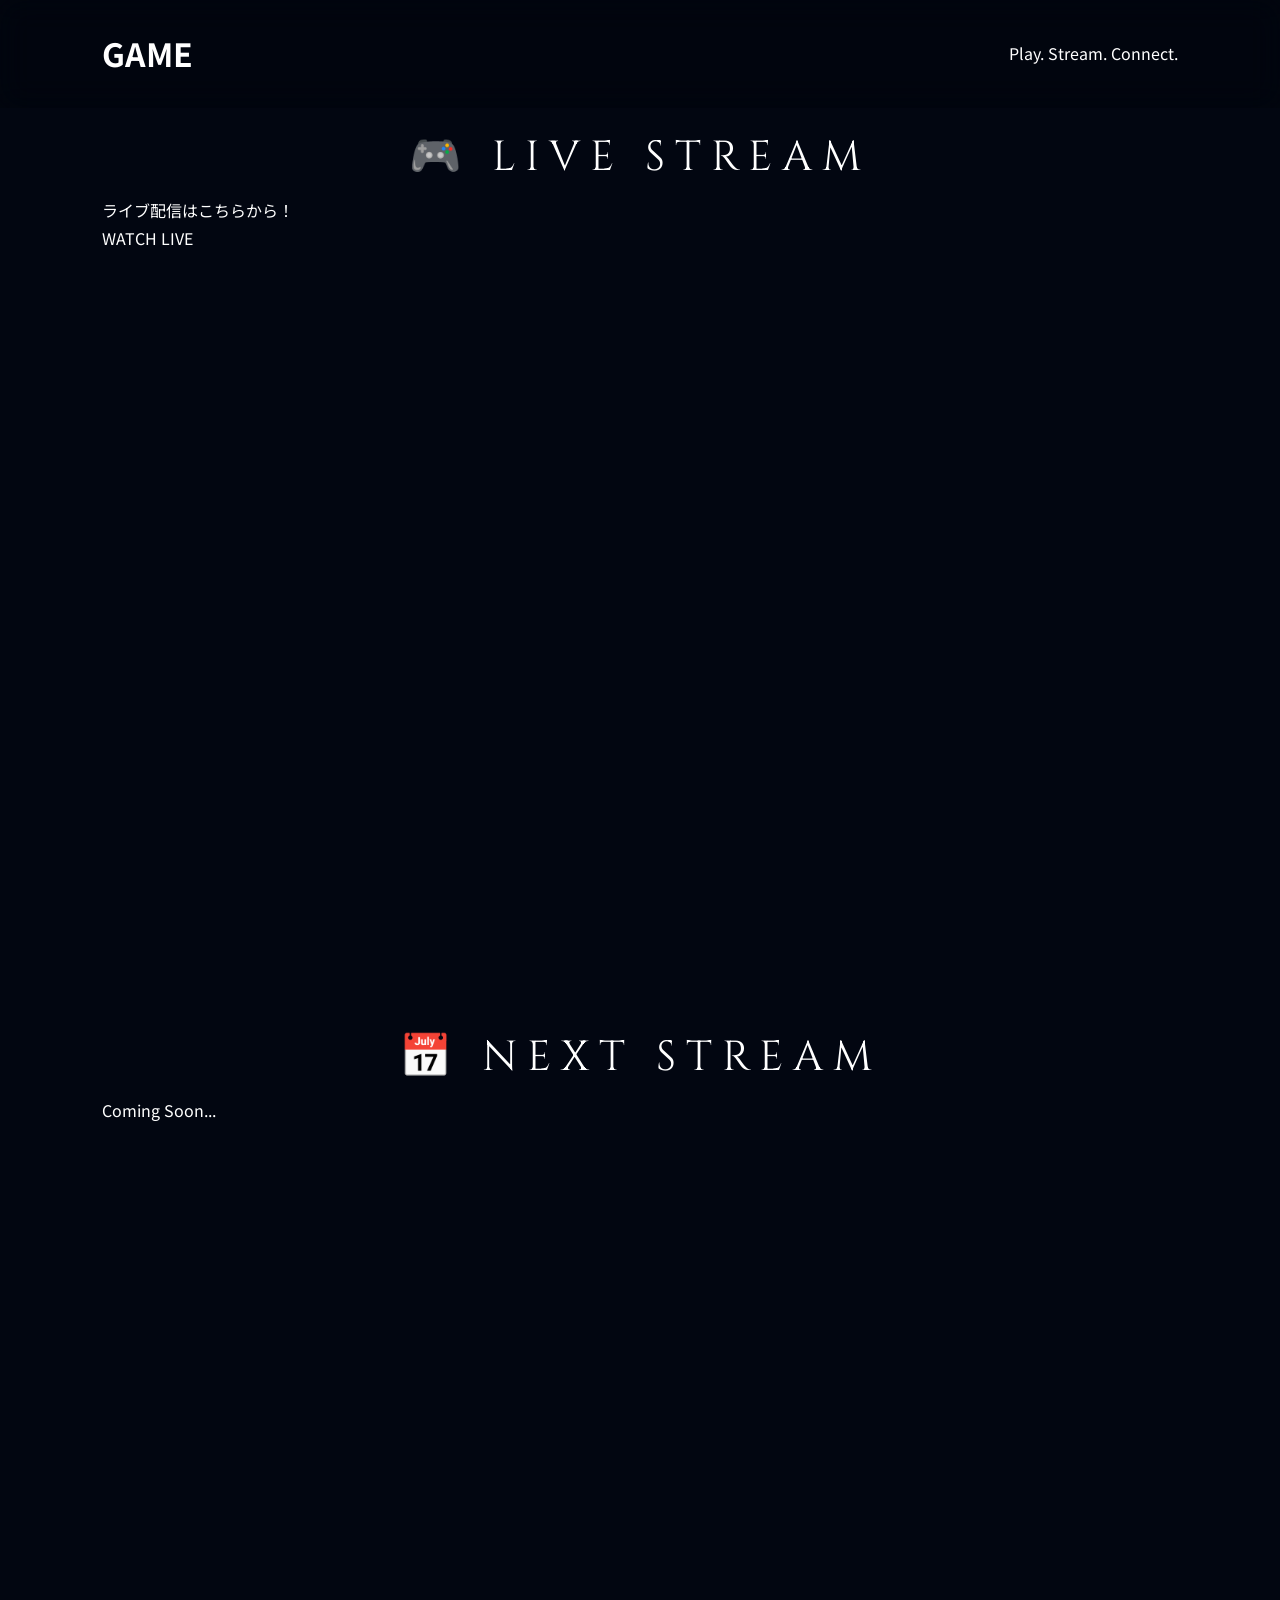
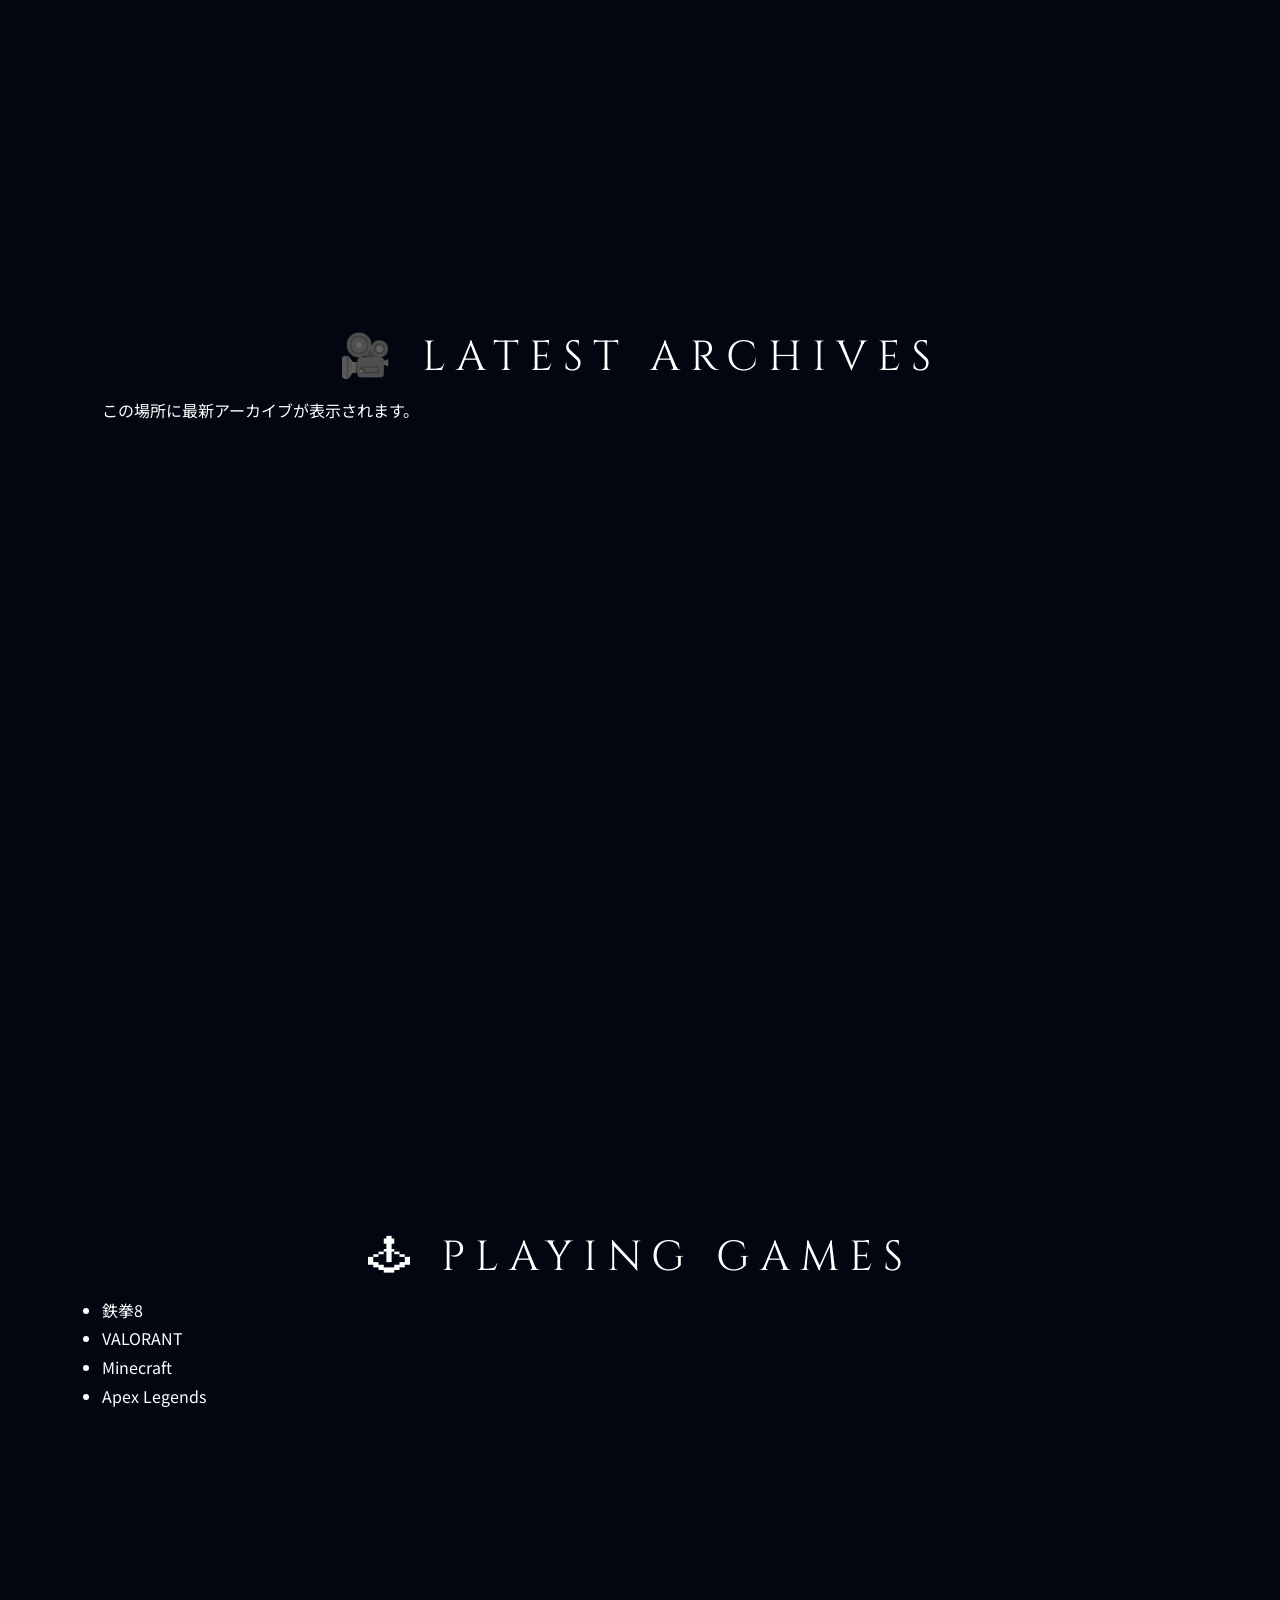
==== game.html @ c9f52d53 "Add initial game.html structure and content" ====
<!DOCTYPE html>
<html lang="ja">

<head>

<meta charset="UTF-8">

<meta name="viewport" content="width=device-width, initial-scale=1.0">

<title>GAME | Es-Libro</title>

<link rel="stylesheet" href="style.css">

</head>

<body>

<header>

<h1>GAME</h1>

<p>Play. Stream. Connect.</p>

</header>

<main>

<section class="game-section">

<h2>🎮 LIVE STREAM</h2>

<p>ライブ配信はこちらから！</p>

<a href="#" class="game-btn">
WATCH LIVE
</a>

</section>

<section class="game-section">

<h2>📅 NEXT STREAM</h2>

<p>Coming Soon...</p>

</section>

<section class="game-section">

<h2>🎥 LATEST ARCHIVES</h2>

<p>この場所に最新アーカイブが表示されます。</p>

</section>

<section class="game-section">

<h2>🕹 PLAYING GAMES</h2>

<ul>

<li>鉄拳8</li>

<li>VALORANT</li>

<li>Minecraft</li>

<li>Apex Legends</li>

</ul>

</section>

</main>

</body>

</html>
---- style.css ----
@import url('https://fonts.googleapis.com/css2?family=Noto+Sans+JP:wght@300;400;500;700&family=Cinzel:wght@400;600;700&display=swap');


/* =================================
RESET
================================= */


*{

margin:0;
padding:0;
box-sizing:border-box;

}


html{

scroll-behavior:smooth;

}


body{

font-family:
'Noto Sans JP',
sans-serif;

background:#020611;

color:#ffffff;

overflow-x:hidden;

line-height:1.8;

}



a{

color:inherit;

text-decoration:none;

}



img{

max-width:100%;

display:block;

}



section{

position:relative;

min-height:100vh;

padding:120px 8%;

overflow:hidden;

}







/* =================================
BACKGROUND SYSTEM
================================= */


.background{

position:fixed;

inset:0;

background:

radial-gradient(
circle at 50% 30%,
rgba(0,120,255,.18),
transparent 40%
),

linear-gradient(
180deg,
#020611,
#00030b
);

z-index:-5;

}





.background::before{

content:"";

position:absolute;

inset:0;

background:

radial-gradient(
circle at 20% 70%,
rgba(0,255,220,.08),
transparent 35%
),

radial-gradient(
circle at 80% 20%,
rgba(80,80,255,.1),
transparent 35%
);

animation:

ambientMove 12s infinite alternate;

}



@keyframes ambientMove{


from{

transform:scale(1);

}


to{

transform:scale(1.15);

}


}






.stars{

position:fixed;

inset:0;

background-image:

radial-gradient(
white 1px,
transparent 1px
);

background-size:

80px 80px;

opacity:.18;

z-index:-4;

animation:

starMove 80s linear infinite;

}





@keyframes starMove{


from{

transform:translateY(0);

}


to{

transform:translateY(-300px);

}


}








.cursor-light{

position:fixed;

width:350px;

height:350px;

border-radius:50%;

background:

radial-gradient(
circle,
rgba(0,150,255,.15),
transparent 70%
);

pointer-events:none;

z-index:10;

transform:translate(-50%,-50%);

}










/* =================================
LOADING OPENING
================================= */


#loading{

position:fixed;

inset:0;

background:

linear-gradient(
180deg,
#01030a,
#02091a
);

display:flex;

align-items:center;

justify-content:center;

z-index:9999;

transition:

opacity 1.2s ease,
visibility 1.2s;

}





#loading.hide{

opacity:0;

visibility:hidden;

}







.opening-content{

text-align:center;

}





.opening-logo{

position:relative;

display:inline-block;

margin-bottom:25px;

}




.opening-logo img{

width:260px;

filter:

drop-shadow(
0 0 25px rgba(0,180,255,.7)
);

animation:

logoAppear 2s ease forwards;

}





.image-logo .logo-scan{

    position:absolute;

    top:0;

    left:-100%;

    width:60%;

    height:100%;

    background:
    linear-gradient(
    90deg,
    transparent,
    rgba(255,255,255,.45),
    transparent
    );

    animation: logoScan 5s ease-in-out infinite;

}




@keyframes logoAppear{


from{

opacity:0;

transform:

scale(.85);

filter:

blur(10px);

}


to{

opacity:1;

transform:

scale(1);

}


}







@keyframes logoScan{

0%{
left:-100%;
opacity:0;
}

10%{
opacity:1;
}

80%{
left:120%;
opacity:1;
}

81%{
opacity:0;
}

100%{
left:-100%;
opacity:0;
}

}







.opening-sub{

font-size:14px;

letter-spacing:6px;

color:

rgba(255,255,255,.7);

margin-bottom:40px;

}





.loader{

width:80px;

height:80px;

border-radius:50%;

border:

2px solid rgba(0,180,255,.3);

border-top-color:#00bfff;

margin:

0 auto 25px;

animation:

spin 2s linear infinite;

}





@keyframes spin{


to{

transform:rotate(360deg);

}


}





.loading-text{

font-size:12px;

letter-spacing:5px;

color:

rgba(255,255,255,.5);

margin-bottom:35px;

}





#enterBtn{

padding:

14px 45px;

border-radius:50px;

border:

1px solid rgba(0,200,255,.5);

background:

rgba(255,255,255,.05);

color:white;

letter-spacing:3px;

cursor:pointer;

backdrop-filter:blur(10px);

transition:.4s;

}





#enterBtn:hover{


background:

rgba(0,180,255,.2);

box-shadow:

0 0 30px rgba(0,180,255,.5);

}








/* =================================
HEADER
================================= */


header{

position:fixed;

top:0;

left:0;

width:100%;

padding:

25px 8%;

display:flex;

justify-content:space-between;

align-items:center;

z-index:1000;

background:

rgba(0,0,0,.15);

backdrop-filter:blur(15px);

}





.logo img{

width:120px;

filter:

drop-shadow(
0 0 12px rgba(0,200,255,.5)
);

}






nav{

display:flex;

gap:35px;

}





nav a{

font-size:13px;

letter-spacing:3px;

color:

rgba(255,255,255,.75);

transition:.3s;

}





nav a:hover{

color:#00cfff;

text-shadow:

0 0 15px #00cfff;

}



/* =================================
HOME HERO
================================= */


#home{

display:flex;

align-items:center;

justify-content:center;

text-align:center;

}



.hero-inner{

max-width:1100px;

width:100%;

padding-top:80px;

}





.hero-label{

font-size:13px;

letter-spacing:6px;

color:

rgba(255,255,255,.55);

margin-bottom:40px;

text-transform:uppercase;

}





.artist-logo{

position:relative;

display:inline-block;

margin-bottom:30px;

overflow:hidden;

}





.logo-image{

width:

320px;

filter:

drop-shadow(
0 0 35px rgba(0,180,255,.7)
);

animation:

heroLogo 2s ease forwards;

}





@keyframes heroLogo{


from{

opacity:0;

transform:

scale(.9);

filter:

blur(8px);

}


to{

opacity:1;

transform:

scale(1);

}


}





.logo-scan{

position:absolute;

top:0;

left:-120%;

width:70%;

height:100%;

background:

linear-gradient(
90deg,
transparent,
rgba(255,255,255,.8),
transparent
);

animation:

scanMove 4s infinite;

}




@keyframes scanMove{

0%{

left:-120%;

opacity:0;

}

10%{

opacity:1;

}

80%{

left:140%;

opacity:1;

}

81%{

opacity:0;

}

100%{

left:-120%;

opacity:0;

}

}







.artist-name{

font-family:

'Cinzel',
serif;

font-size:

52px;

letter-spacing:

12px;

margin-bottom:25px;

font-weight:400;

}





.hero-line{

width:80px;

height:1px;

background:

linear-gradient(
90deg,
transparent,
#00cfff,
transparent
);

margin:

30px auto;

}





.hero-message{

font-size:

32px;

letter-spacing:

8px;

line-height:

2;

font-weight:300;

}





.hero-description{

margin-top:35px;

font-size:

13px;

letter-spacing:

5px;

color:

rgba(255,255,255,.65);

}








/* =================================
BUTTONS
================================= */


.hero-buttons{

margin-top:55px;

display:flex;

justify-content:center;

gap:20px;

flex-wrap:wrap;

}





.btn{

display:inline-flex;

align-items:center;

justify-content:center;

gap:12px;

padding:

14px 35px;

border-radius:50px;

font-size:13px;

letter-spacing:3px;

border:

1px solid rgba(255,255,255,.2);

background:

rgba(255,255,255,.05);

backdrop-filter:

blur(15px);

transition:.4s;

}





.btn:hover{

transform:

translateY(-5px);

}





.listen-btn:hover{

box-shadow:

0 0 30px rgba(0,150,255,.7);

border-color:#009cff;

}





.youtube-btn:hover{

box-shadow:

0 0 30px rgba(255,0,50,.6);

border-color:#ff0033;

}





.subscribe-btn:hover{

box-shadow:

0 0 30px rgba(160,80,255,.7);

border-color:#a050ff;

}





.hero-scroll-links{

margin-top:110px;

display:flex;

justify-content:center;

gap:45px;

}





.hero-scroll-links a{

font-size:11px;

letter-spacing:5px;

color:

rgba(255,255,255,.45);

transition:.3s;

}





.hero-scroll-links a:hover{

color:white;

}





.scroll-down{

position:absolute;

bottom:15px;

left:50%;

transform:

translateX(-50%);

}





.scroll-down span{

font-size:10px;

letter-spacing:5px;

}





.mouse{

width:22px;

height:38px;

border:

1px solid rgba(255,255,255,.5);

border-radius:20px;

margin:

15px auto;

position:relative;

}





.wheel{

width:3px;

height:8px;

background:white;

border-radius:5px;

position:absolute;

top:8px;

left:50%;

transform:

translateX(-50%);

animation:

wheelMove 1.5s infinite;

}





@keyframes wheelMove{


0%{

opacity:0;

transform:

translate(-50%,0);

}


50%{

opacity:1;

}


100%{

opacity:0;

transform:

translate(-50%,15px);

}


}









/* =================================
SECTION TITLE
================================= */


section h2{

text-align:center;

font-family:

'Cinzel',
serif;

font-size:

42px;

letter-spacing:

10px;

font-weight:400;

}





.divider{

width:80px;

height:1px;

background:

linear-gradient(
90deg,
transparent,
#00cfff,
transparent
);

margin:

35px auto 70px;

}









/* =================================
ABOUT
================================= */


.about{

max-width:1000px;

margin:auto;

display:flex;

align-items:center;

gap:60px;

}





.profile{

width:220px;

border-radius:50%;

box-shadow:

0 0 40px rgba(0,180,255,.3);

}





.card{

background:

rgba(255,255,255,.05);

border:

1px solid rgba(255,255,255,.1);

border-radius:25px;

padding:

45px;

backdrop-filter:

blur(20px);

}





.about-text{

flex:1;

}





.about-text h3{

font-family:

'Cinzel',
serif;

font-size:

32px;

letter-spacing:

5px;

margin-bottom:20px;

}





.about-text p{

color:

rgba(255,255,255,.8);

margin-bottom:20px;

}









/* =================================
MUSIC
================================= */


.discography{

max-width:1100px;

margin:auto;

display:flex;

flex-direction:column;

gap:50px;

}





.music-card{

display:flex;

gap:50px;

align-items:center;

background:

rgba(255,255,255,.04);

border:

1px solid rgba(255,255,255,.1);

padding:

35px;

border-radius:25px;

backdrop-filter:

blur(15px);

}





.album-art{

width:260px;

aspect-ratio:1;

object-fit:cover;

border-radius:15px;

box-shadow:

0 0 30px rgba(0,0,0,.5);

}





.music-info{

flex:1;

}





.track-number{

font-size:

40px;

font-family:

'Cinzel',
serif;

color:

rgba(0,200,255,.7);

}





.music-info h3{

font-size:

28px;

letter-spacing:4px;

margin:10px 0;

}





.release-date,
.concept{

font-size:13px;

color:

rgba(255,255,255,.6);

margin-bottom:15px;

}





audio{

width:100%;

margin-top:20px;

}









/* =================================
YOUTUBE
================================= */


.youtube-intro{

text-align:center;

margin-bottom:50px;

letter-spacing:3px;

}





.video-grid{

max-width:1000px;

margin:auto;

display:grid;

grid-template-columns:repeat(2,1fr);

gap:30px;

}





.video-grid iframe{

width:100%;

aspect-ratio:16/9;

border-radius:20px;

border:none;

}





.section-button{

text-align:center;

margin-top:50px;

}
/* =================================
BIOGRAPHY
================================= */


.bio-card{

max-width:850px;

margin:auto;

text-align:center;

}



.bio-card h3{

font-family:

'Cinzel',
serif;

font-size:

34px;

letter-spacing:

6px;

margin-bottom:30px;

}



.bio-card p{

margin-bottom:25px;

color:

rgba(255,255,255,.8);

}









/* =================================
NEWS
================================= */


.news-list{

max-width:850px;

margin:auto;

display:flex;

flex-direction:column;

gap:20px;

}



.news-item{

display:flex;

align-items:center;

gap:30px;

padding:

25px 35px;

background:

rgba(255,255,255,.04);

border:

1px solid rgba(255,255,255,.1);

border-radius:15px;

backdrop-filter:

blur(15px);

transition:.4s;

}



.news-item:hover{

transform:

translateX(10px);

border-color:

rgba(0,200,255,.5);

}



.news-item span{

font-size:

12px;

letter-spacing:

3px;

color:

#00cfff;

min-width:70px;

}



.news-item p{

font-size:

15px;

letter-spacing:

2px;

}









/* =================================
SNS
================================= */


.sns{

display:flex;

justify-content:center;

gap:35px;

}



.sns a{

width:60px;

height:60px;

display:flex;

align-items:center;

justify-content:center;

border-radius:50%;

font-size:25px;

background:

rgba(255,255,255,.05);

border:

1px solid rgba(255,255,255,.15);

transition:.4s;

}



.sns a:hover{

transform:

translateY(-8px);

box-shadow:

0 0 30px rgba(0,200,255,.5);

color:#00cfff;

}









/* =================================
FEATURED WORK
================================= */


#featured{

padding-top:80px;

}



.featured-card{

max-width:1000px;

margin:auto;

display:flex;

align-items:center;

gap:60px;

padding:

45px;

background:

rgba(255,255,255,.04);

border:

1px solid rgba(255,255,255,.1);

border-radius:30px;

backdrop-filter:

blur(20px);

}



.featured-image{

width:350px;

border-radius:20px;

box-shadow:

0 0 40px rgba(0,0,0,.5);

}



.featured-info{

flex:1;

}



.featured-info h3{

font-family:

'Cinzel',
serif;

font-size:

36px;

letter-spacing:

5px;

margin-bottom:25px;

}



.featured-info p{

margin-bottom:35px;

color:

rgba(255,255,255,.75);

}









/* =================================
FOOTER
================================= */


footer{

padding:

90px 8% 40px;

text-align:center;

background:

rgba(0,0,0,.35);

border-top:

1px solid rgba(255,255,255,.08);

}



.footer-logo img{

width:150px;

margin:

0 auto 25px;

filter:

drop-shadow(
0 0 20px rgba(0,200,255,.5)
);

}



footer h3{

font-family:

'Cinzel',
serif;

font-size:

30px;

letter-spacing:

6px;

margin-bottom:10px;

}



footer p{

font-size:

13px;

color:

rgba(255,255,255,.5);

letter-spacing:

3px;

}



.footer-links{

display:flex;

justify-content:center;

gap:35px;

margin:

40px 0;

}



.footer-links a{

font-size:

12px;

letter-spacing:

3px;

transition:.3s;

}



.footer-links a:hover{

color:#00cfff;

}



.footer-social{

display:flex;

justify-content:center;

gap:25px;

margin-bottom:35px;

}



.footer-social a{

font-size:22px;

transition:.3s;

}



.footer-social a:hover{

color:#00cfff;

}









/* =================================
TOP BUTTON
================================= */


#topBtn{

position:fixed;

right:35px;

bottom:35px;

width:50px;

height:50px;

border-radius:50%;

border:

1px solid rgba(255,255,255,.2);

background:

rgba(255,255,255,.08);

color:white;

cursor:pointer;

backdrop-filter:

blur(15px);

opacity:0;

visibility:hidden;

transition:.4s;

z-index:999;

}



#topBtn.show{

opacity:1;

visibility:visible;

}



#topBtn:hover{

box-shadow:

0 0 25px rgba(0,200,255,.6);

}









/* =================================
ANIMATION
================================= */


.fade{

opacity:0;

transform:

translateY(40px);

transition:

1s ease;

}



.fade.show{

opacity:1;

transform:

translateY(0);

}









.float{

animation:

floatMove 5s ease-in-out infinite;

}



@keyframes floatMove{


0%,
100%{

transform:

translateY(0);

}


50%{

transform:

translateY(-15px);

}


}









/* =================================
RESPONSIVE
================================= */


@media(max-width:900px){



header{

padding:

20px 5%;

}



nav{

display:none;

}



section{

padding:

90px 5%;

}



.logo-image{

width:

220px;

}



.artist-name{

font-size:

38px;

letter-spacing:

7px;

}



.hero-message{

font-size:

22px;

letter-spacing:

4px;

}



.hero-buttons{

flex-direction:column;

align-items:center;

}



.btn{

width:

250px;

}



.hero-scroll-links{

gap:

20px;

}



.about{

flex-direction:column;

}



.profile{

width:

180px;

}



.music-card{

flex-direction:column;

}



.album-art{

width:

220px;

}



.video-grid{

grid-template-columns:1fr;

}



.featured-card{

flex-direction:column;

padding:

30px;

}



.featured-image{

width:

100%;

}



.news-item{

flex-direction:column;

align-items:flex-start;

gap:10px;

}



.footer-links{

flex-wrap:wrap;

}



}





@media(max-width:500px){



section h2{

font-size:

30px;

letter-spacing:

6px;

}



.opening-logo img{

width:

200px;

}



.logo-image{

width:

180px;

}



.hero-description{

letter-spacing:

3px;

}



.card{

padding:

30px;

}



#topBtn{

right:

20px;

bottom:

20px;

}



}
.video-title{

text-align:center;

font-size:20px;

letter-spacing:5px;

margin:60px 0 30px;

font-family:'Cinzel',serif;

}
.featured-video{

max-width:1000px;

margin:0 auto 80px;

}

.featured-video iframe{

width:100%;

aspect-ratio:16/9;

border:none;

border-radius:20px;

}
/* =========================
   PC
========================= */

.scroll-down{

    bottom:35px;

}

/* =========================
   スマホ
========================= */

@media (max-width:768px){

    .scroll-down{

        bottom:10px;

    }

    .hero-scroll-links{

        margin-bottom:60px;

        gap:20px;

        font-size:10px;

    }

}
/*==============================
  BGM BUTTON
==============================*/

.music-toggle{

    position:fixed;

    right:25px;

    bottom:25px;

    width:58px;

    height:58px;

    border:none;

    border-radius:50%;

    background:rgba(255,255,255,.08);

    backdrop-filter:blur(14px);

    -webkit-backdrop-filter:blur(14px);

    border:1px solid rgba(255,255,255,.18);

    color:#ffffff;

    font-size:24px;

    cursor:pointer;

    display:flex;

    justify-content:center;

    align-items:center;

    transition:all .35s ease;

    z-index:9999;

    box-shadow:0 0 12px rgba(0,212,255,.25);

    animation:musicPulse 2.8s ease-in-out infinite;

}

.music-toggle:hover{

    transform:scale(1.08);

    box-shadow:0 0 22px rgba(0,212,255,.75);

}

.music-toggle.muted{

    animation:none;

    box-shadow:none;

    background:rgba(255,255,255,.05);

    color:#999;

}

@keyframes musicPulse{

    0%{

        box-shadow:0 0 8px rgba(0,212,255,.25);

    }

    50%{

        box-shadow:0 0 22px rgba(0,212,255,.75);

    }

    100%{

        box-shadow:0 0 8px rgba(0,212,255,.25);

    }

}

@media(max-width:768px){

    .music-toggle{

        width:48px;

        height:48px;

        right:15px;

        bottom:15px;

        font-size:20px;

    }

}
/* ==========================
   PCだけSCROLLを下げる
========================== */

@media (min-width: 769px){

    .scroll-down{

        bottom:15px;

    }

}
/*==============================
TODAY'S MESSAGE
==============================*/

.todays-message{

    margin-top:40px;

    text-align:center;

    color:white;

}

.message-title{

    font-size:12px;

    letter-spacing:4px;

    color:#00d4ff;

    margin-bottom:15px;

    opacity:.8;

}

#dailyMessage{

    font-size:20px;

    font-weight:300;

    line-height:1.8;

    max-width:700px;

    margin:auto;

    color:white;

    text-shadow:0 0 15px rgba(255,255,255,.2);

    animation:fadeMessage 2s;

}

@keyframes fadeMessage{

    from{

        opacity:0;

        transform:translateY(15px);

    }

    to{

        opacity:1;

        transform:translateY(0);

    }

}

@media(max-width:768px){

    #dailyMessage{

        font-size:16px;

        padding:0 20px;

    }

}
/*==============================
SYSTEM CLOCK
==============================*/

.system-clock{

    margin-top:35px;

    text-align:center;

    color:white;

}

.clock-title{

    font-size:12px;

    letter-spacing:5px;

    color:#00d4ff;

    opacity:.8;

    margin-bottom:10px;

}

#clock{

    font-size:38px;

    font-weight:300;

    letter-spacing:4px;

    color:#ffffff;

    transition:.25s;

    text-shadow:

        0 0 12px rgba(255,255,255,.2);

}

#clock.flash{

    color:#00d4ff;

    text-shadow:

        0 0 20px #00d4ff,

        0 0 35px #00d4ff;

}

.clock-status{

    margin-top:10px;

    font-size:11px;

    letter-spacing:4px;

    color:#00d4ff;

    opacity:.75;

}

@media(max-width:768px){

    #clock{

        font-size:28px;

        letter-spacing:2px;

    }

}
.news-button{
    display:inline-block;
    margin-top:15px;
    padding:10px 20px;
    border:1px solid #00d4ff;
    color:#00d4ff;
    text-decoration:none;
    border-radius:30px;
    transition:.3s;
}

.news-button:hover{
    background:#00d4ff;
    color:#000;
    box-shadow:0 0 20px #00d4ff;
}
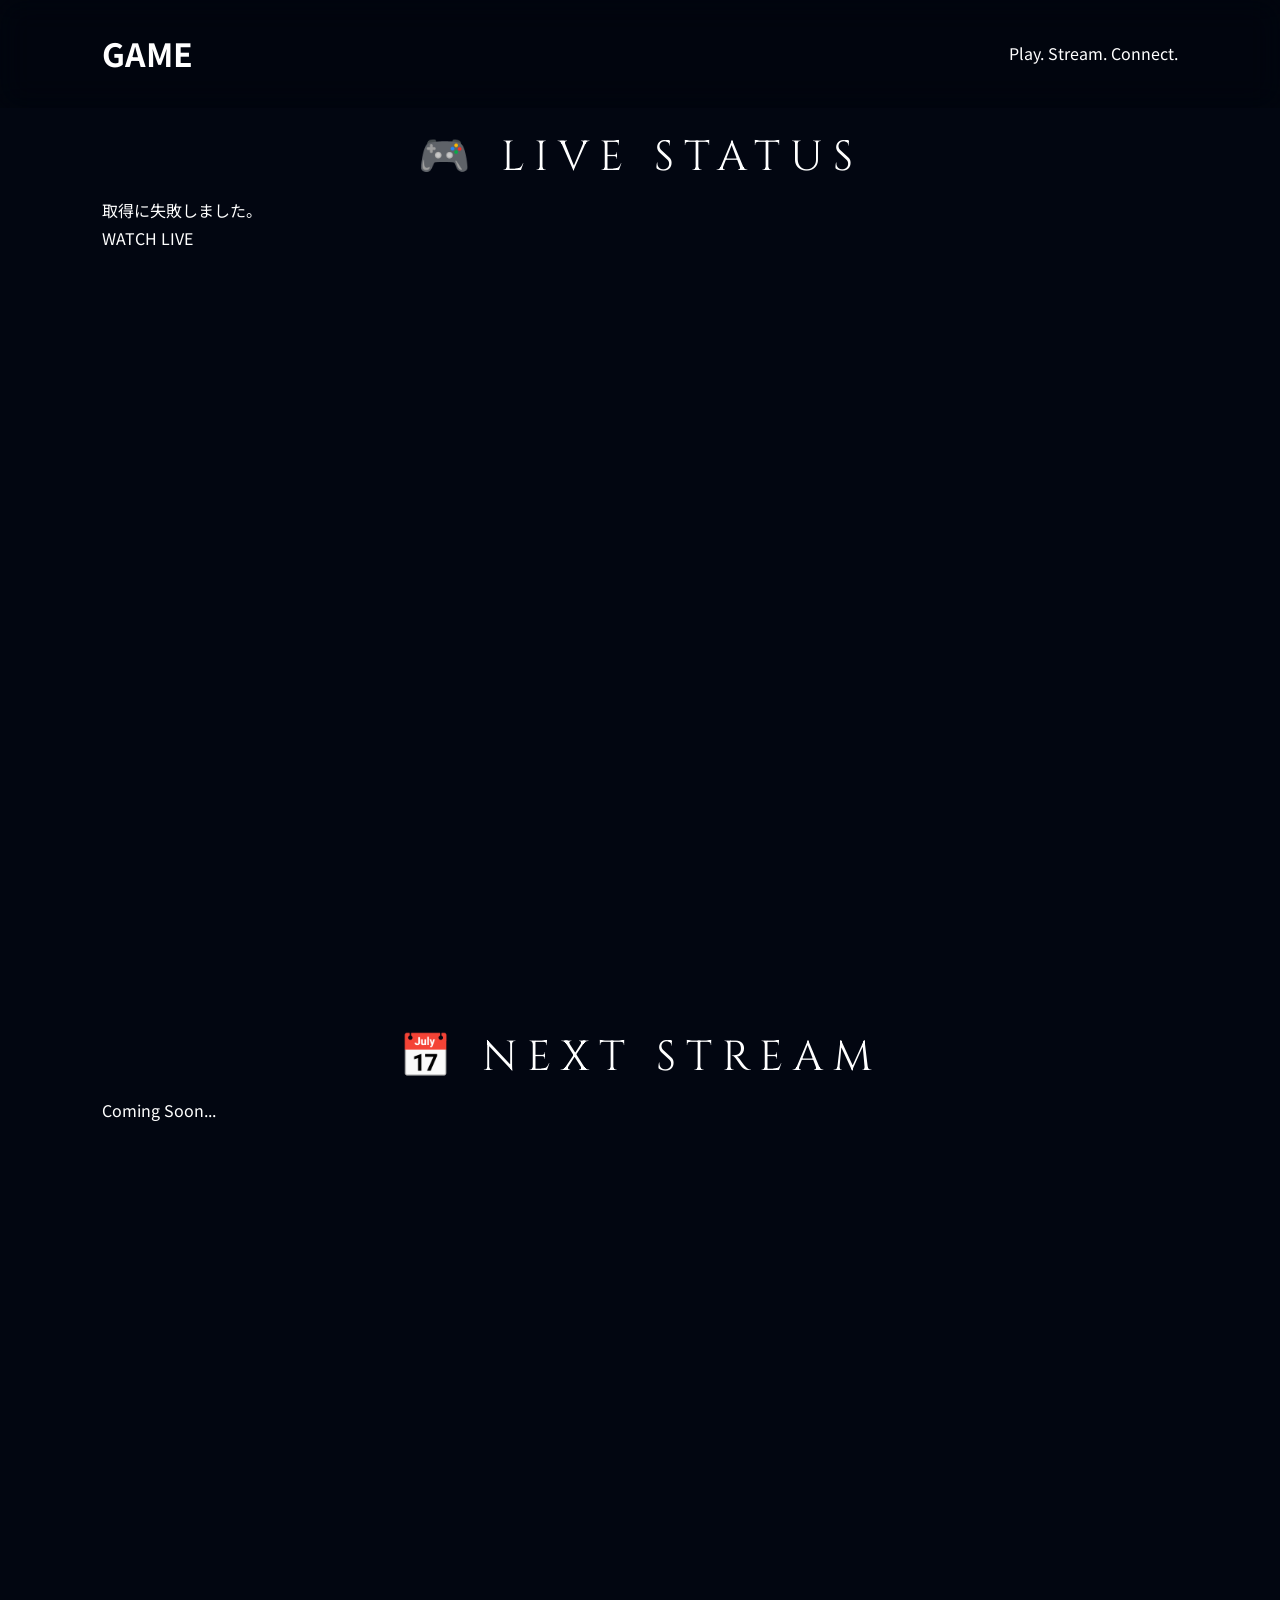
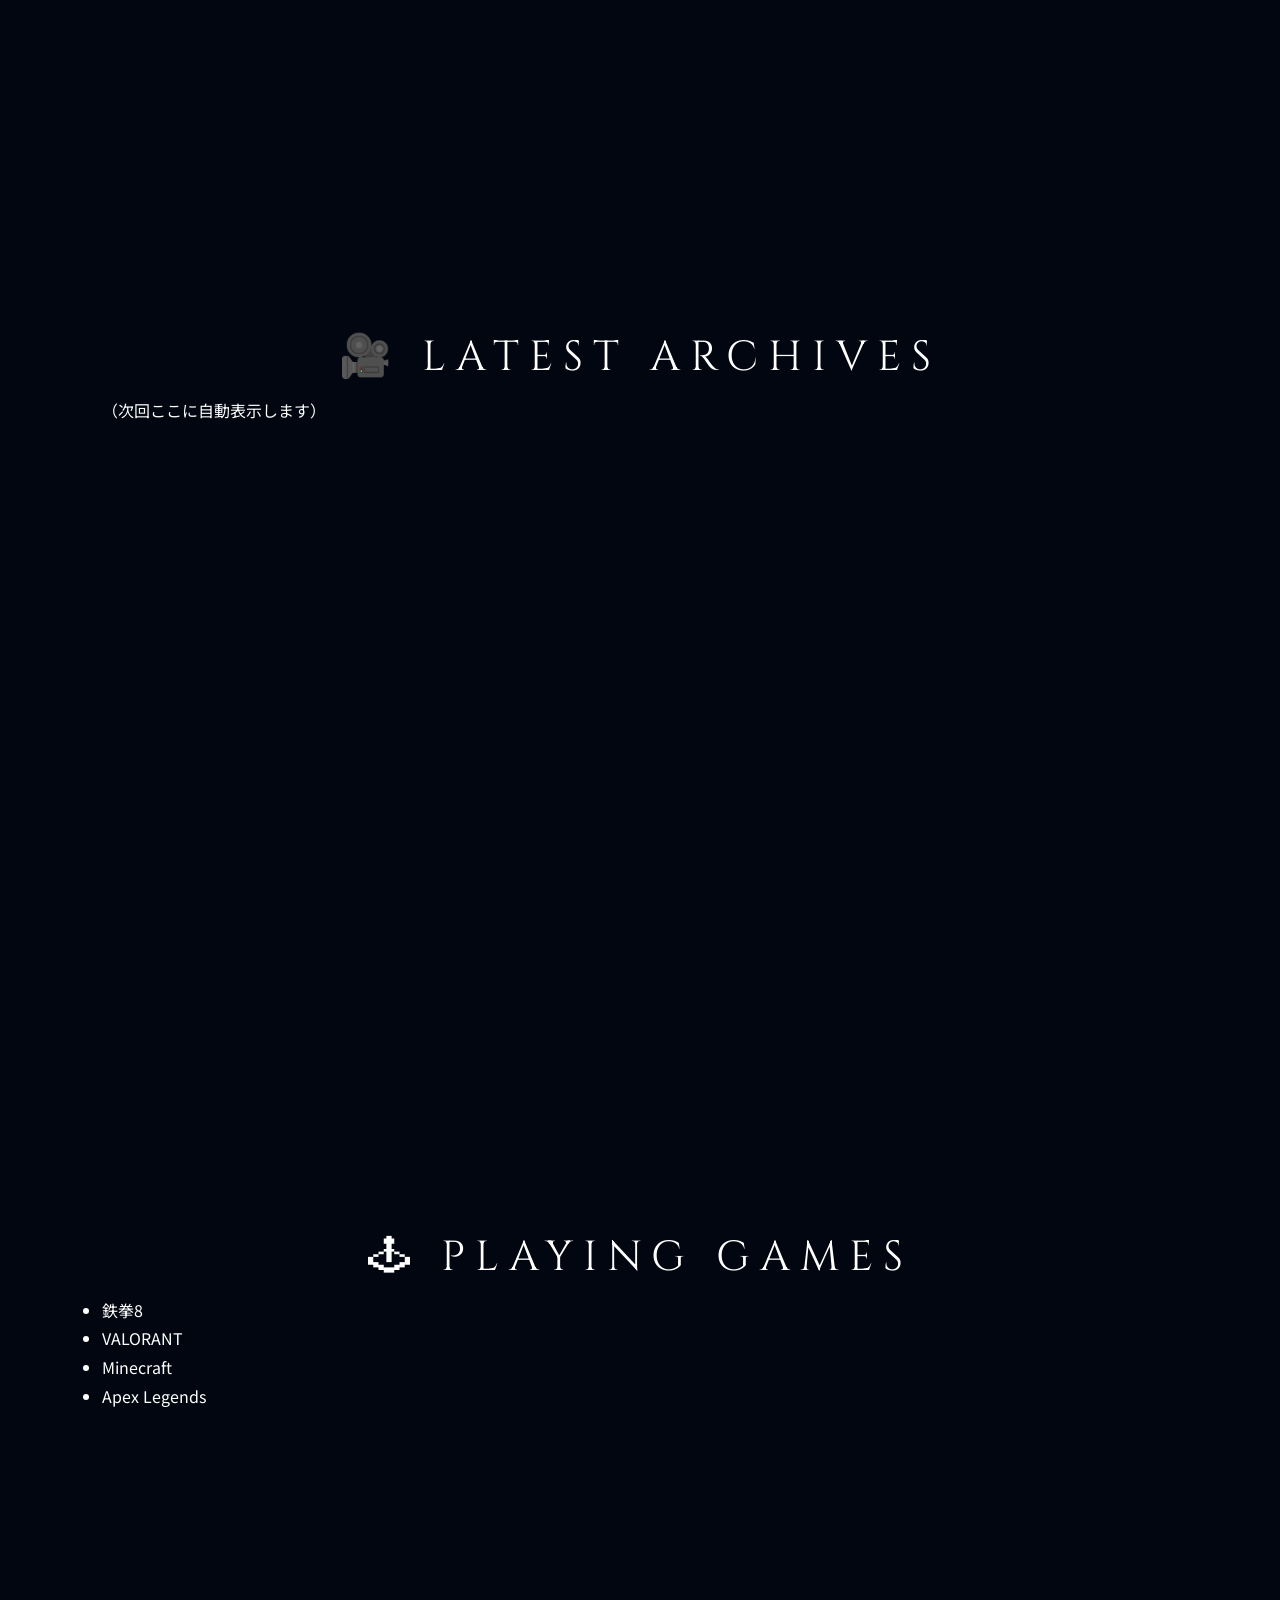
==== commit 8cf4b518: "Update game.html" ====
--- a/game.html
+++ b/game.html
@@ -27,12 +27,21 @@
 
 <section class="game-section">
 
-<h2>🎮 LIVE STREAM</h2>
+<h2>🎮 LIVE STATUS</h2>
 
-<p>ライブ配信はこちらから！</p>
+<div id="live-status">
 
-<a href="#" class="game-btn">
+<p>読み込み中...</p>
+
+</div>
+
+<a id="watchLive"
+href="https://www.youtube.com/@eslibro4930"
+target="_blank"
+class="game-btn">
+
 WATCH LIVE
+
 </a>
 
 </section>
@@ -49,7 +58,7 @@
 
 <h2>🎥 LATEST ARCHIVES</h2>
 
-<p>この場所に最新アーカイブが表示されます。</p>
+<p>（次回ここに自動表示します）</p>
 
 </section>
 
@@ -73,6 +82,64 @@
 
 </main>
 
+<script>
+
+async function loadLiveStatus(){
+
+try{
+
+const res = await fetch("/api/youtube");
+
+const data = await res.json();
+
+const status = document.getElementById("live-status");
+
+const button = document.getElementById("watchLive");
+
+if(data.live){
+
+status.innerHTML=`
+<h2 style="color:#00ff66;">
+🟢 LIVE NOW
+</h2>
+
+<p>${data.title}</p>
+`;
+
+button.href=`https://youtube.com/watch?v=${data.videoId}`;
+
+}else{
+
+status.innerHTML=`
+<h2 style="color:#888;">
+⚪ OFFLINE
+</h2>
+
+<p>
+現在ライブ配信は行っていません。
+</p>
+`;
+
+button.href="https://www.youtube.com/@eslibro4930";
+
+}
+
+}catch(e){
+
+document.getElementById("live-status").innerHTML=`
+<p>取得に失敗しました。</p>
+`;
+
+}
+
+}
+
+loadLiveStatus();
+
+setInterval(loadLiveStatus,60000);
+
+</script>
+
 </body>
 
 </html>
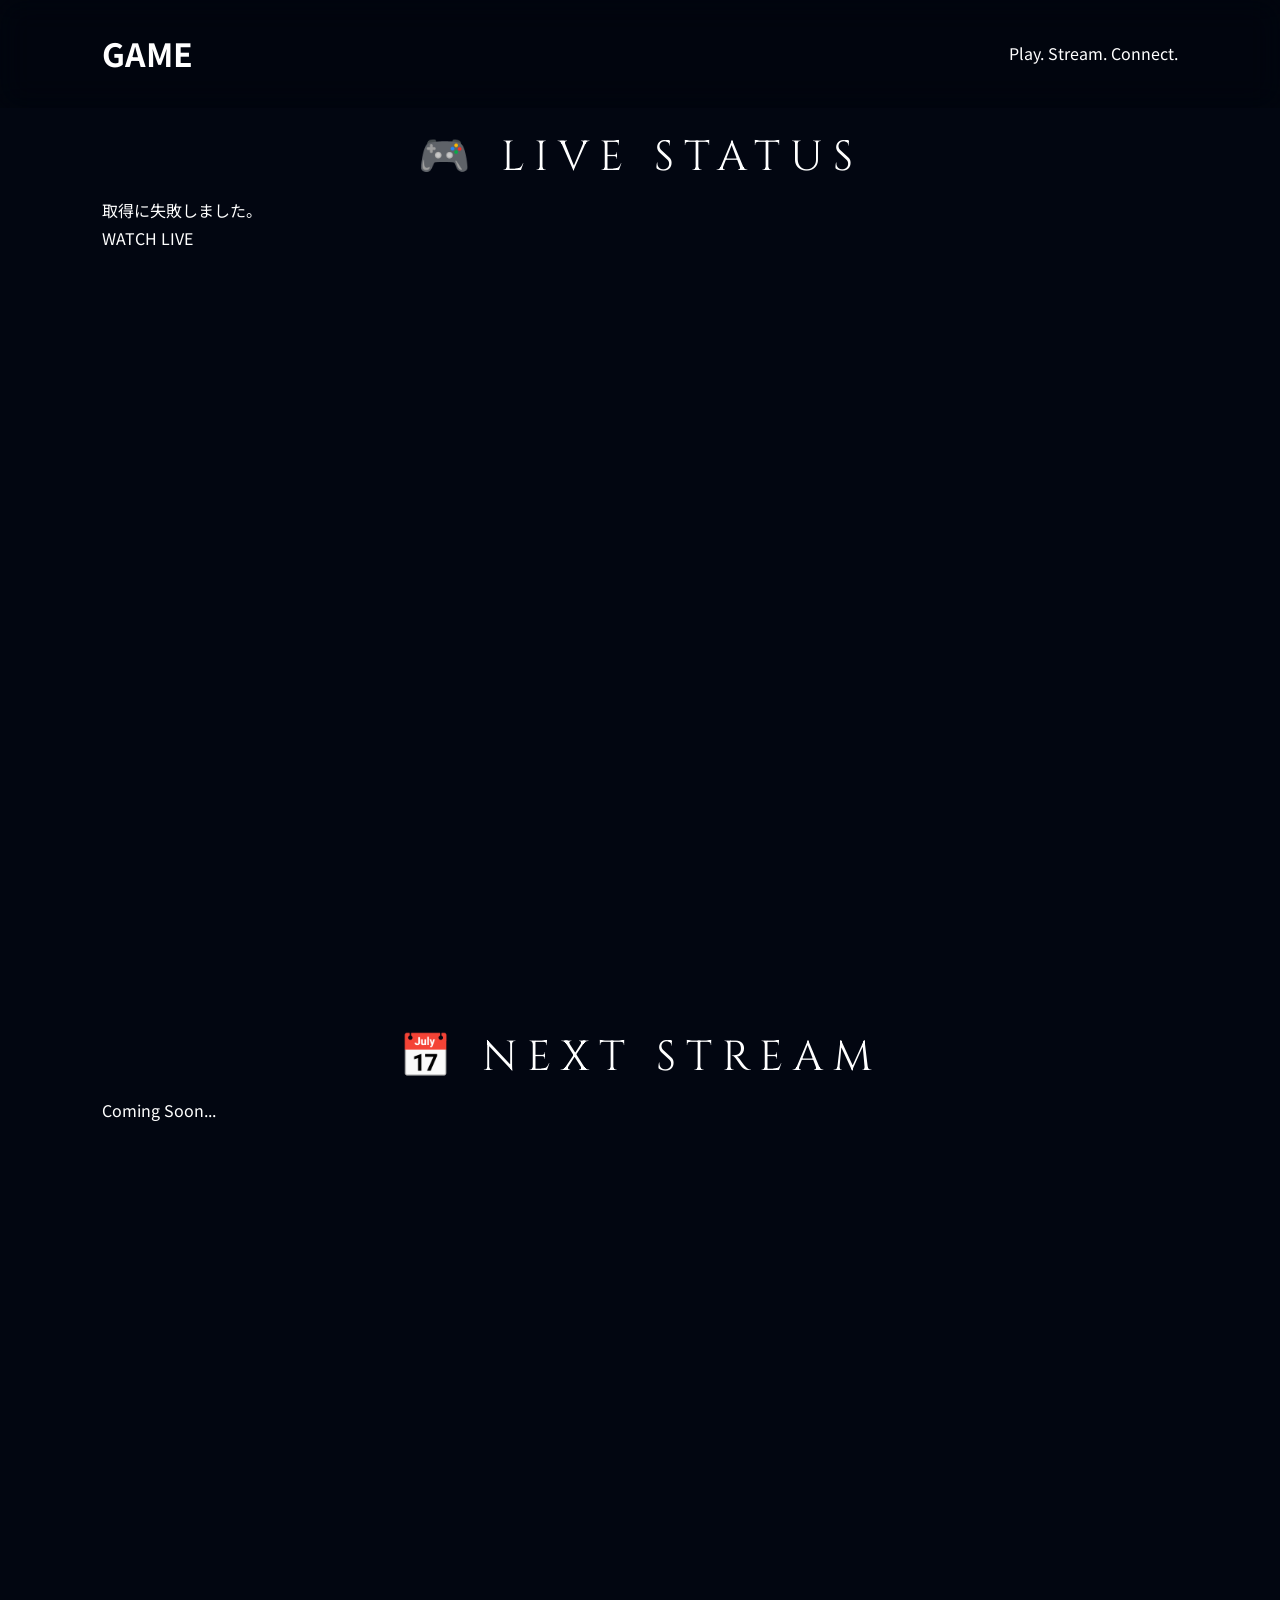
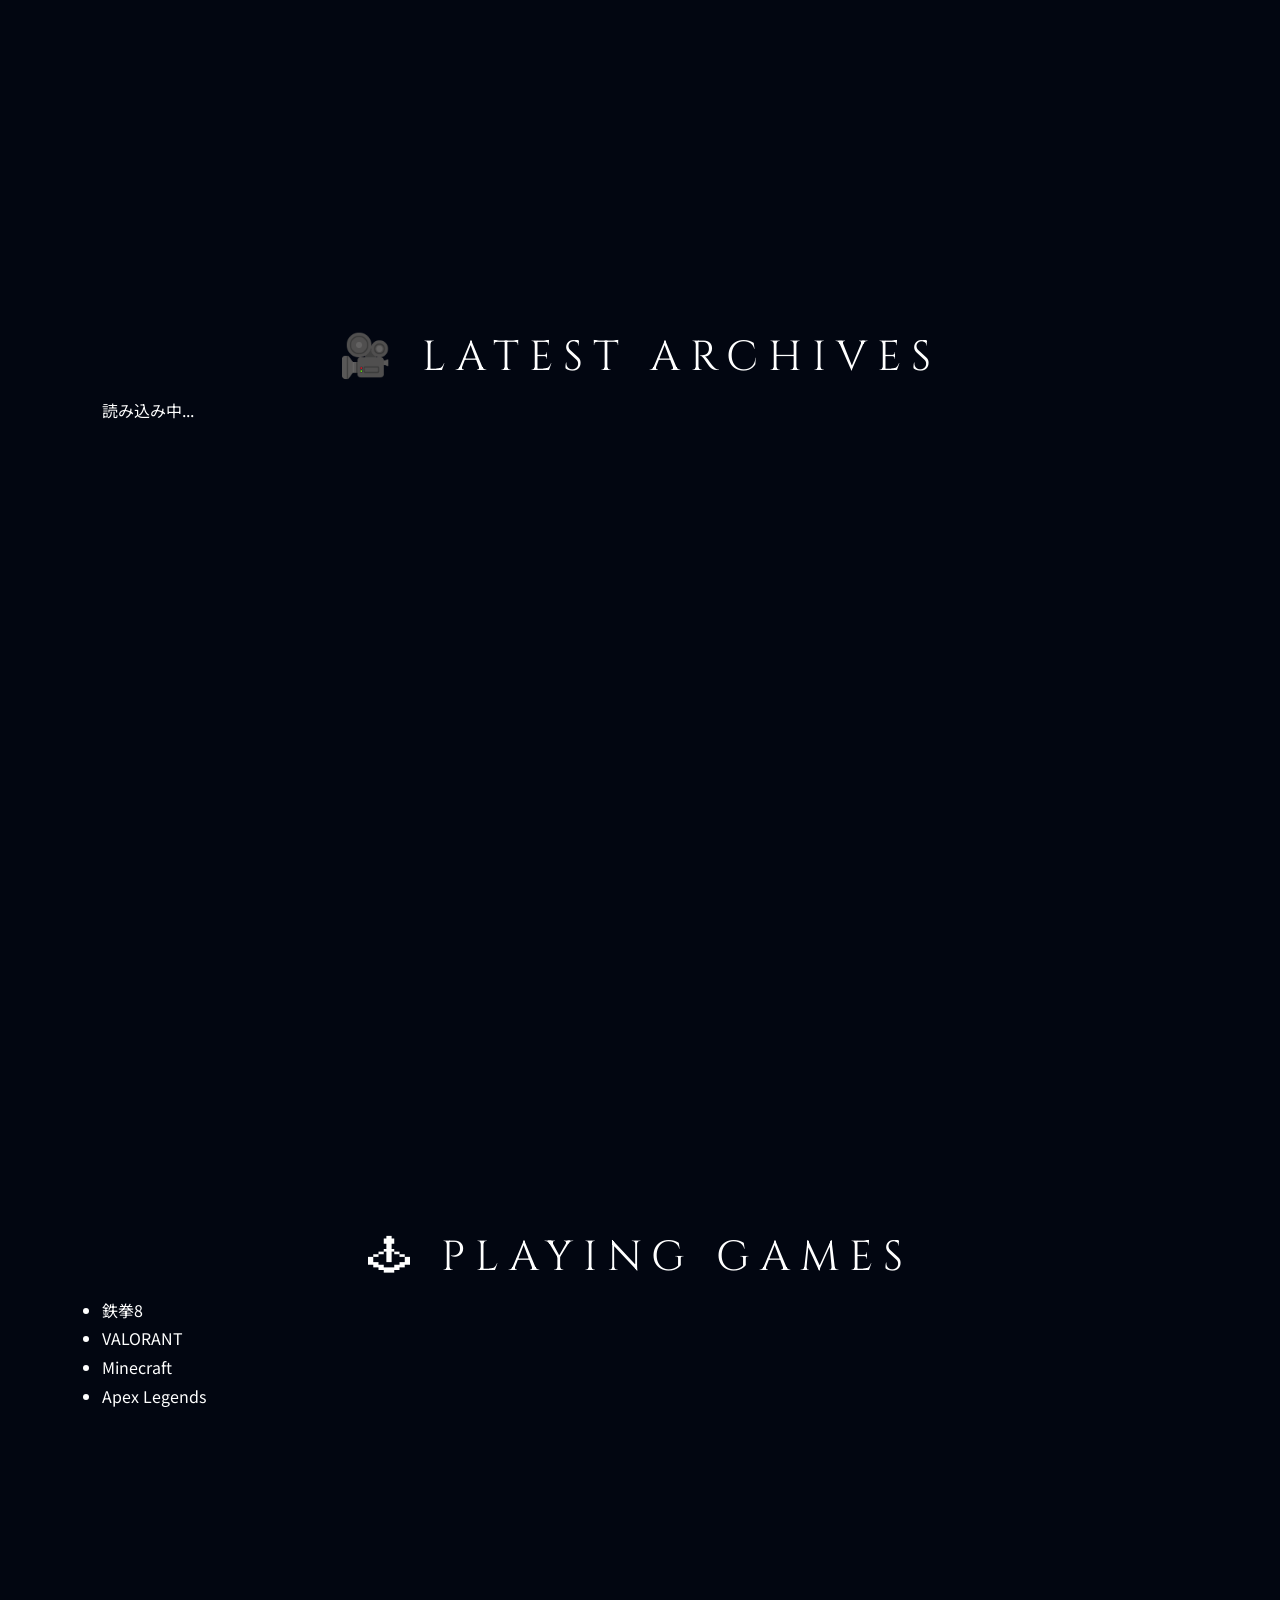
==== commit af2fb42a: "Update game.html" ====
--- a/game.html
+++ b/game.html
@@ -58,7 +58,11 @@
 
 <h2>🎥 LATEST ARCHIVES</h2>
 
-<p>（次回ここに自動表示します）</p>
+<div id="archives">
+
+読み込み中...
+
+</div>
 
 </section>
 
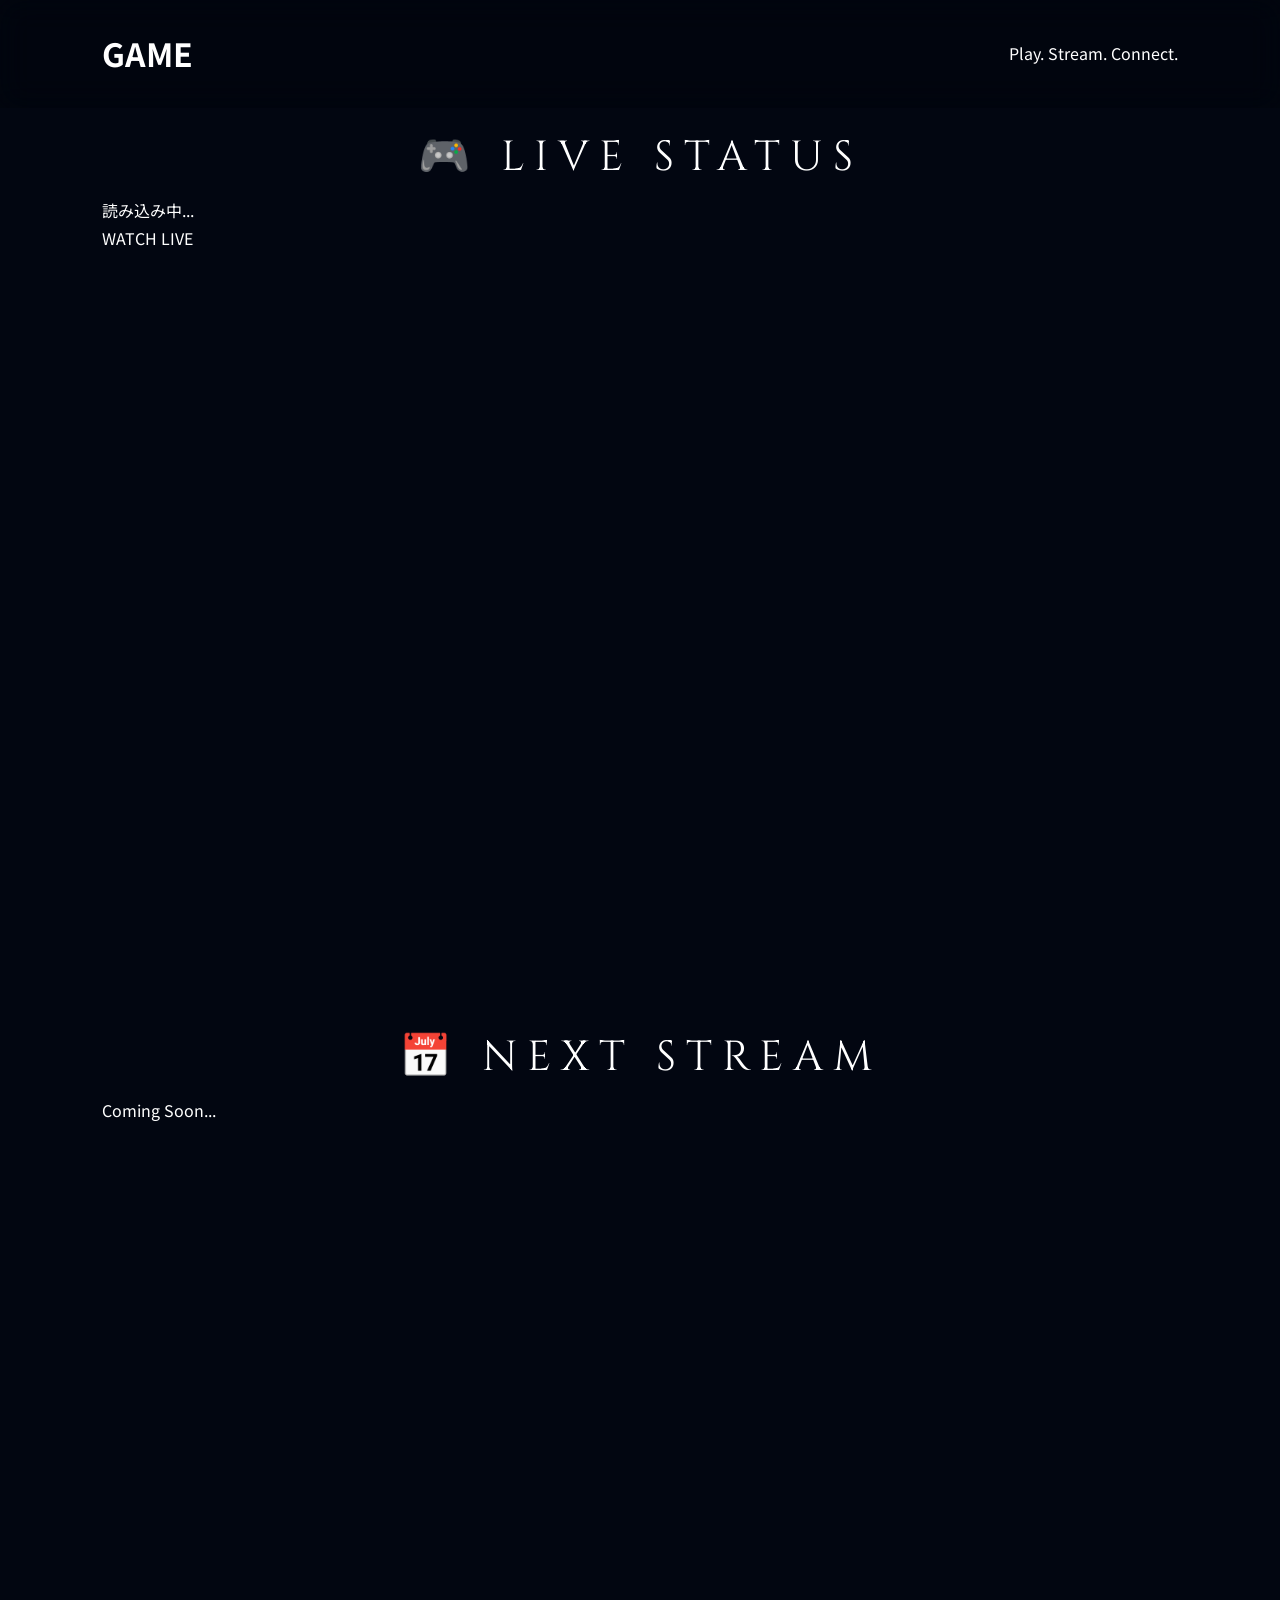
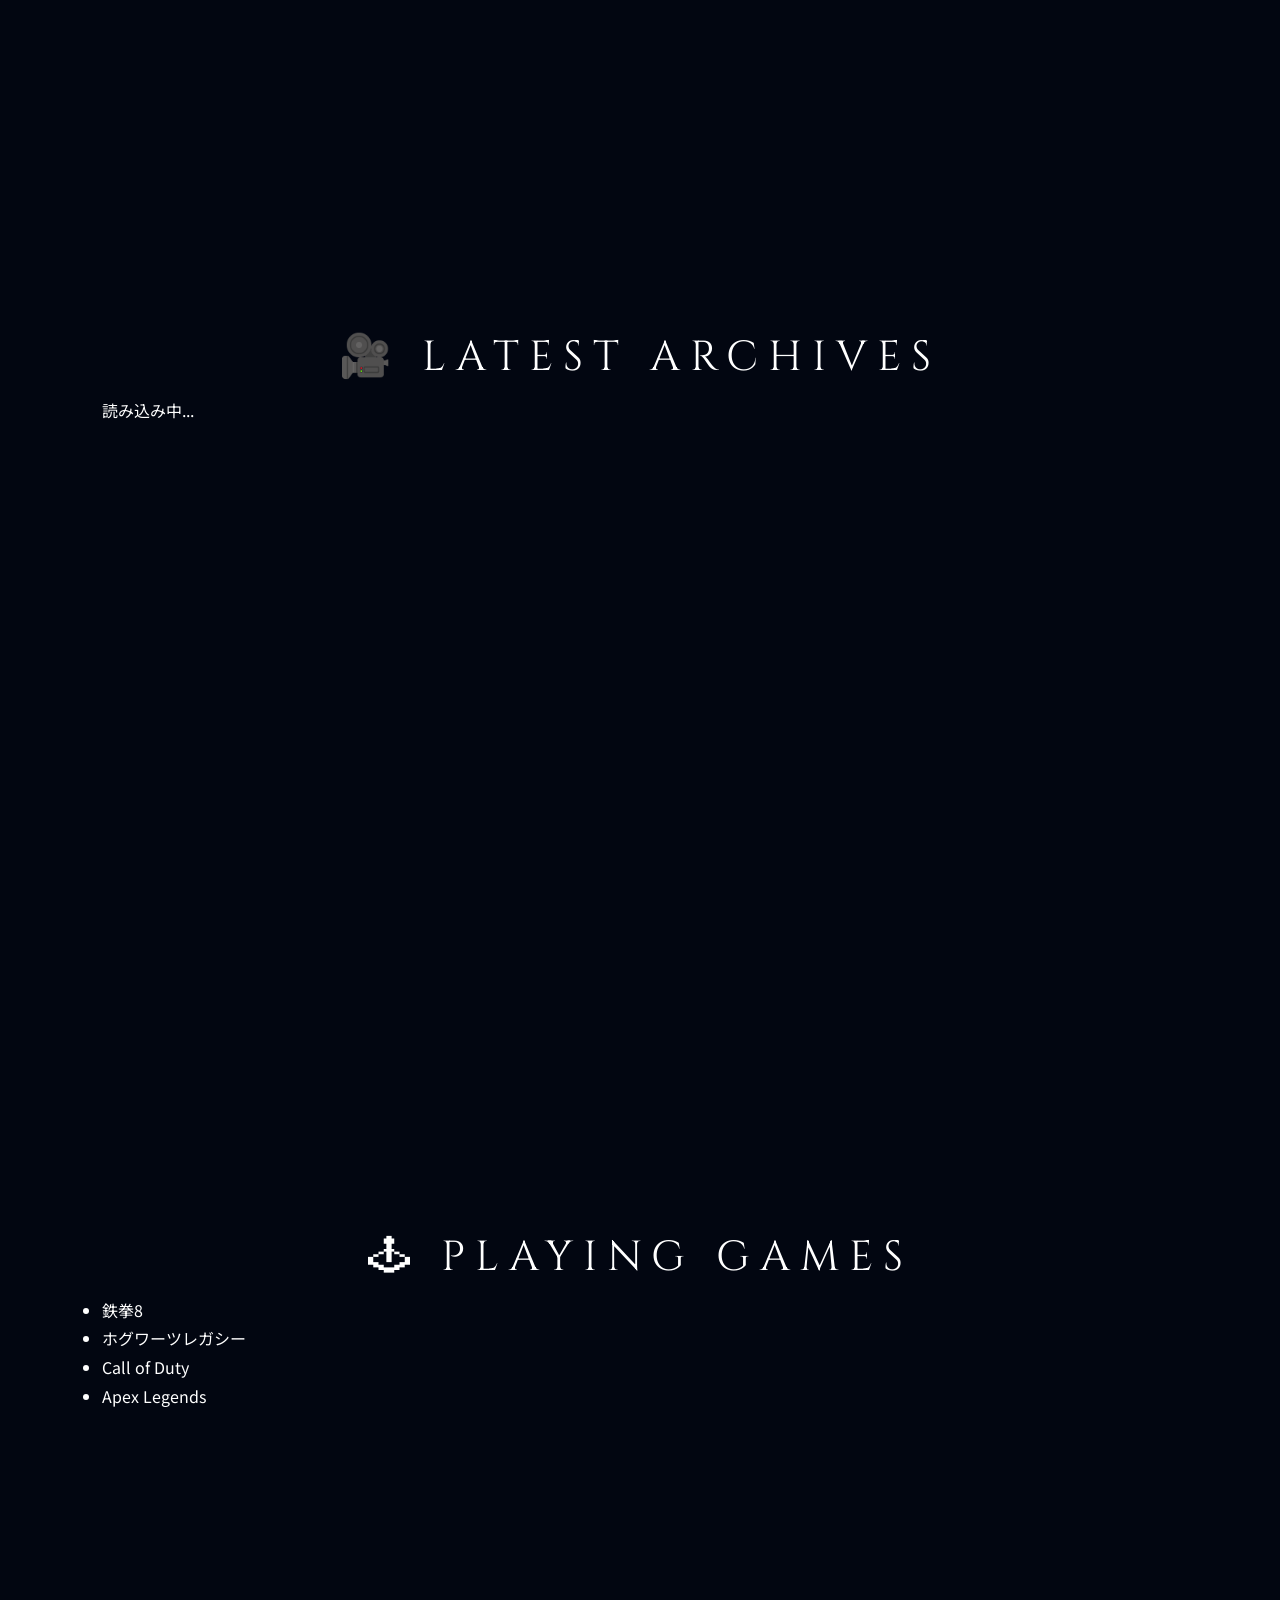
==== commit fa7b278f: "Update game.html for live video and game list" ====
--- a/game.html
+++ b/game.html
@@ -25,6 +25,27 @@
 
 <main>
 
+  <section id="livePlayerSection" class="live-player-section" style="display:none;">
+
+<h2>🟢 NOW LIVE</h2>
+
+<div class="player-wrapper">
+
+<iframe
+id="livePlayer"
+width="100%"
+height="600"
+src=""
+title="YouTube Live"
+frameborder="0"
+allow="accelerometer; autoplay; clipboard-write; encrypted-media; gyroscope; picture-in-picture"
+allowfullscreen>
+
+</iframe>
+
+</div>
+
+</section>
 <section class="game-section">
 
 <h2>🎮 LIVE STATUS</h2>
@@ -74,9 +95,9 @@
 
 <li>鉄拳8</li>
 
-<li>VALORANT</li>
-
-<li>Minecraft</li>
+<li>ホグワーツレガシー</li>
+
+<li>Call of Duty</li>
 
 <li>Apex Legends</li>
 
@@ -107,10 +128,19 @@
 🟢 LIVE NOW
 </h2>
 
-<p>${data.title}</p>
-`;
-
-button.href=`https://youtube.com/watch?v=${data.videoId}`;
+<p>${data.liveVideo.title}</p>
+`;
+
+button.href=`https://youtube.com/watch?v=${data.liveVideo.videoId}`;
+
+// ライブプレイヤー表示
+const section = document.getElementById("livePlayerSection");
+const player = document.getElementById("livePlayer");
+
+section.style.display = "block";
+
+player.src =
+`https://www.youtube.com/embed/${data.liveVideo.videoId}`;
 
 }else{
 
@@ -126,6 +156,24 @@
 
 button.href="https://www.youtube.com/@eslibro4930";
 
+// プレイヤー非表示
+document.getElementById("livePlayerSection").style.display="none";
+document.getElementById("livePlayer").src="";
+
+}
+
+status.innerHTML=`
+<h2 style="color:#888;">
+⚪ OFFLINE
+</h2>
+
+<p>
+現在ライブ配信は行っていません。
+</p>
+`;
+
+button.href="https://www.youtube.com/@eslibro4930";
+
 }
 
 }catch(e){
@@ -140,8 +188,52 @@
 
 loadLiveStatus();
 
-setInterval(loadLiveStatus,60000);
-
+  async function loadArchives(){
+
+const res = await fetch("/api/youtube");
+
+const data = await res.json();
+
+const area=document.getElementById("archives");
+
+area.innerHTML="";
+
+data.archives.forEach(video=>{
+
+area.innerHTML+=`
+
+<div class="archive-card">
+
+<img src="${video.thumbnail}">
+
+<div class="archive-info">
+
+<h3>${video.title}</h3>
+
+<p>${video.date}</p>
+
+<a href="https://youtube.com/watch?v=${video.videoId}" target="_blank">
+
+WATCH
+
+</a>
+
+</div>
+
+</div>
+
+`;
+
+});
+
+}
+
+loadArchives();
+
+setInterval(()=>{
+    loadLiveStatus();
+    loadArchives();
+},60000);
 </script>
 
 </body>
--- a/style.css
+++ b/style.css
@@ -2943,4 +2943,120 @@
     background:#00d4ff;
     color:#000;
     box-shadow:0 0 20px #00d4ff;
-}+}
+.archive-card{
+
+display:flex;
+
+gap:20px;
+
+margin:25px 0;
+
+padding:20px;
+
+background:rgba(255,255,255,.05);
+
+border-radius:12px;
+
+align-items:center;
+
+transition:.3s;
+
+}
+
+.archive-card:hover{
+
+transform:translateY(-4px);
+
+box-shadow:0 0 20px rgba(0,212,255,.3);
+
+}
+
+.archive-card img{
+
+width:280px;
+
+border-radius:10px;
+
+}
+
+.archive-info{
+
+flex:1;
+
+}
+
+.archive-info h3{
+
+color:white;
+
+margin-bottom:10px;
+
+}
+
+.archive-info p{
+
+color:#aaa;
+
+margin-bottom:15px;
+
+}
+
+.archive-info a{
+
+display:inline-block;
+
+padding:10px 22px;
+
+background:#00d4ff;
+
+color:#000;
+
+text-decoration:none;
+
+border-radius:8px;
+
+font-weight:bold;
+
+}
+.live-player-section{
+
+width:95%;
+
+max-width:1400px;
+
+margin:50px auto;
+
+padding:30px;
+
+background:rgba(0,0,0,.35);
+
+border:1px solid rgba(0,212,255,.35);
+
+border-radius:18px;
+
+box-shadow:0 0 35px rgba(0,212,255,.2);
+
+}
+
+.live-player-section h2{
+
+color:#00ff88;
+
+text-align:center;
+
+margin-bottom:25px;
+
+font-size:34px;
+
+letter-spacing:4px;
+
+}
+
+.player-wrapper{
+
+border-radius:15px;
+
+overflow:hidden;
+
+}
